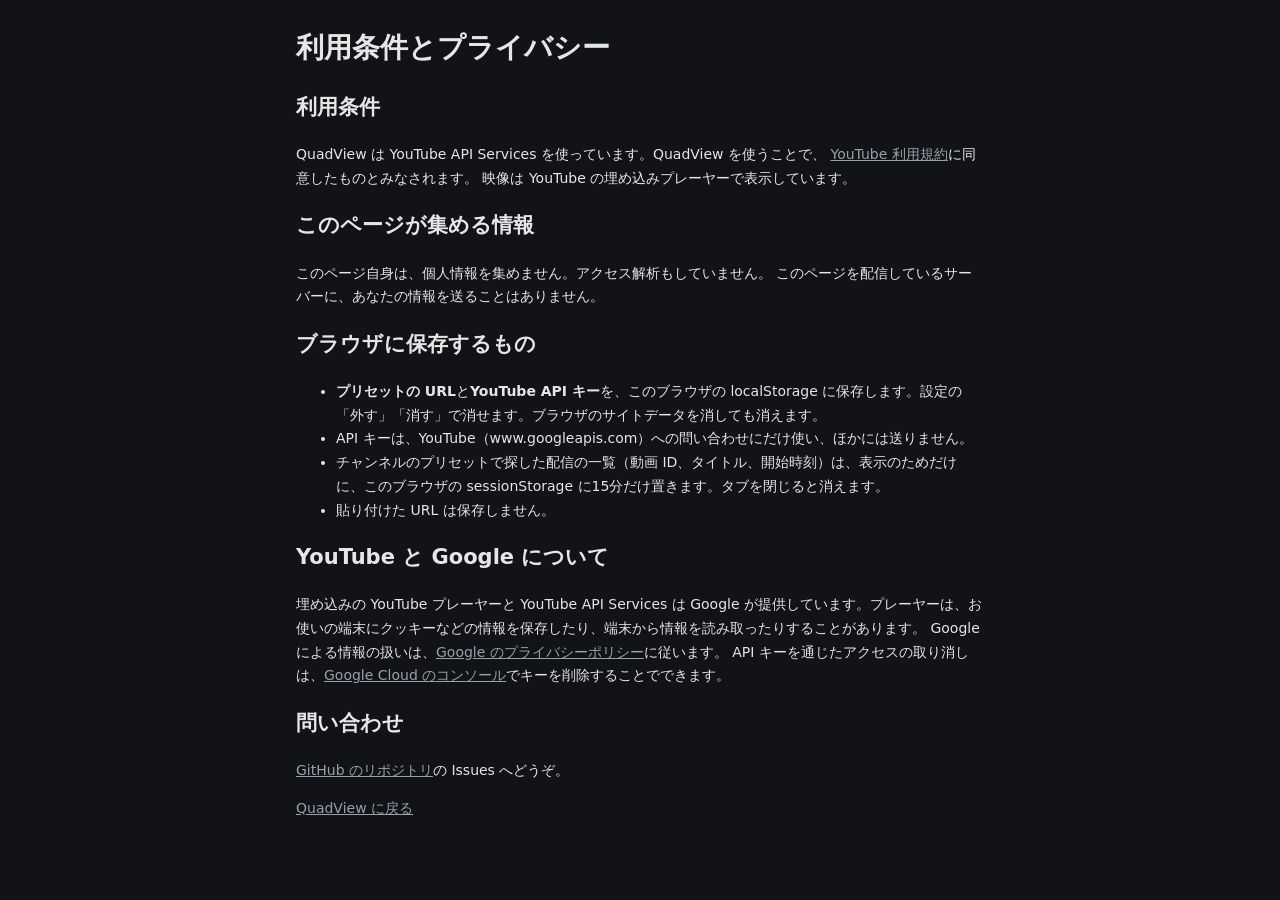
==== site/privacy.html @ e196cf1f "feat: first public version" ====
<!doctype html>
<html lang="ja">
  <head>
    <meta charset="utf-8" />
    <meta name="viewport" content="width=device-width, initial-scale=1" />
    <title>利用条件とプライバシー - QuadView</title>
    <link rel="stylesheet" href="style.css" />
    <style>
      main {
        max-width: 720px;
        margin: 24px auto;
        padding: 0 16px;
        font-size: 14px;
        line-height: 1.7;
      }
    </style>
  </head>
  <body>
    <main>
      <h1>利用条件とプライバシー</h1>

      <h2>利用条件</h2>
      <p>
        QuadView は YouTube API Services を使っています。QuadView を使うことで、
        <a href="https://www.youtube.com/t/terms" target="_blank" rel="noopener">YouTube 利用規約</a>に同意したものとみなされます。
        映像は YouTube の埋め込みプレーヤーで表示しています。
      </p>

      <h2>このページが集める情報</h2>
      <p>
        このページ自身は、個人情報を集めません。アクセス解析もしていません。
        このページを配信しているサーバーに、あなたの情報を送ることはありません。
      </p>

      <h2>ブラウザに保存するもの</h2>
      <ul>
        <li><b>プリセットの URL</b>と<b>YouTube API キー</b>を、このブラウザの localStorage に保存します。設定の「外す」「消す」で消せます。ブラウザのサイトデータを消しても消えます。</li>
        <li>API キーは、YouTube（www.googleapis.com）への問い合わせにだけ使い、ほかには送りません。</li>
        <li>チャンネルのプリセットで探した配信の一覧（動画 ID、タイトル、開始時刻）は、表示のためだけに、このブラウザの sessionStorage に15分だけ置きます。タブを閉じると消えます。</li>
        <li>貼り付けた URL は保存しません。</li>
      </ul>

      <h2>YouTube と Google について</h2>
      <p>
        埋め込みの YouTube プレーヤーと YouTube API Services は Google が提供しています。プレーヤーは、お使いの端末にクッキーなどの情報を保存したり、端末から情報を読み取ったりすることがあります。
        Google による情報の扱いは、<a href="https://policies.google.com/privacy" target="_blank" rel="noopener">Google のプライバシーポリシー</a>に従います。
        API キーを通じたアクセスの取り消しは、<a href="https://console.cloud.google.com/apis/credentials" target="_blank" rel="noopener">Google Cloud のコンソール</a>でキーを削除することでできます。
      </p>

      <h2>問い合わせ</h2>
      <p>
        <a href="https://github.com/shimomo/quadview" target="_blank" rel="noopener">GitHub のリポジトリ</a>の Issues へどうぞ。
      </p>
      <p><a href="./">QuadView に戻る</a></p>
    </main>
  </body>
</html>
---- site/style.css ----
:root {
  --bar: 36px;
  --gap: 4px;
  /* The largest 16:9 tile that fits two across and two down below the bar. */
  --tile-w: min(
    calc((100vw - 3 * var(--gap)) / 2),
    calc((100dvh - var(--bar) - 3 * var(--gap)) / 2 * 16 / 9)
  );
  --bg: #111317;
  --panel: #23262d;
  --text: #e6e6e6;
  --muted: #9aa0aa;
  --chip: #3a3f4b;
  --on: #e8a33d;
  --warn: #ff9b6b;
  color-scheme: dark;
}

* {
  box-sizing: border-box;
}

body {
  margin: 0;
  background: var(--bg);
  color: var(--text);
  font: 13px/1.4 system-ui, -apple-system, "Hiragino Sans", "Noto Sans JP", sans-serif;
}

a {
  color: var(--muted);
}

.bar {
  height: var(--bar);
  display: flex;
  align-items: center;
  gap: 8px;
  padding: 0 8px;
  background: var(--panel);
  white-space: nowrap;
}

.bar h1 {
  margin: 0;
  font-size: 14px;
}

#groups {
  flex: 1;
  min-width: 0;
  display: flex;
  align-items: center;
  gap: 10px;
  overflow-x: auto;
  scrollbar-width: thin;
}

.group {
  display: flex;
  align-items: center;
  gap: 4px;
}

.group .heading {
  color: var(--muted);
  font-size: 11px;
}

.group .heading .mark {
  margin-left: 4px;
  color: var(--warn);
}

.pill,
.group button {
  border: 0;
  border-radius: 12px;
  padding: 2px 10px;
  background: var(--chip);
  color: var(--text);
  font: inherit;
  cursor: pointer;
}

.group button[aria-pressed="true"] {
  background: var(--on);
  color: #000;
}

.group button.stale {
  opacity: 0.5;
}

#groups.full .group button[aria-pressed="false"] {
  opacity: 0.35;
  cursor: not-allowed;
}

.group .when {
  margin-left: 4px;
  font-size: 11px;
  opacity: 0.8;
}

.group .live {
  margin-left: 4px;
  font-size: 10px;
  font-weight: bold;
  color: #ff5a5a;
}

.group button[aria-pressed="true"] .live {
  color: #7a0000;
}

.notice {
  color: var(--on);
  overflow: hidden;
  text-overflow: ellipsis;
}

.links {
  color: var(--muted);
  font-size: 11px;
}

#grid {
  display: grid;
  grid-template-columns: repeat(2, var(--tile-w));
  justify-content: center;
  gap: var(--gap);
  padding: var(--gap);
}

.tile {
  position: relative;
  aspect-ratio: 16 / 9;
  background: #000;
}

.tile iframe {
  position: absolute;
  inset: 0;
  width: 100%;
  height: 100%;
  border: 0;
}

.tile .label {
  position: absolute;
  left: 6px;
  top: 6px;
  z-index: 1;
  padding: 1px 6px;
  border-radius: 3px;
  background: rgba(0, 0, 0, 0.6);
  color: #fff;
  font-size: 12px;
  pointer-events: none;
}

.tile .label button {
  margin-left: 4px;
  border: 0;
  background: none;
  color: inherit;
  cursor: pointer;
  pointer-events: auto;
}

.tile .empty {
  position: absolute;
  inset: 0;
  display: flex;
  align-items: center;
  justify-content: center;
  color: var(--muted);
}

dialog {
  border: 0;
  border-radius: 8px;
  background: var(--panel);
  color: var(--text);
  width: min(560px, calc(100vw - 32px));
}

dialog h2 {
  margin: 4px 0 8px;
  font-size: 14px;
}

dialog input {
  width: 100%;
  margin: 6px 0;
  padding: 6px;
  font: inherit;
}

dialog form {
  display: flex;
  flex-wrap: wrap;
  gap: 6px;
  align-items: center;
}

dialog form input {
  flex: 1 1 260px;
}

dialog menu {
  display: flex;
  justify-content: flex-end;
  gap: 8px;
  padding: 0;
}

#paste-form {
  display: block;
}

#preset-list {
  margin: 0 0 6px;
  padding: 0;
  list-style: none;
}

#preset-list li {
  display: flex;
  align-items: center;
  gap: 6px;
  padding: 3px 0;
  border-bottom: 1px solid #333;
}

#preset-list .url {
  flex: 1;
  min-width: 0;
  overflow: hidden;
  text-overflow: ellipsis;
  color: var(--muted);
  font-size: 11px;
  white-space: nowrap;
}

.help {
  color: var(--muted);
  font-size: 12px;
}

.error {
  color: #ff7a7a;
}
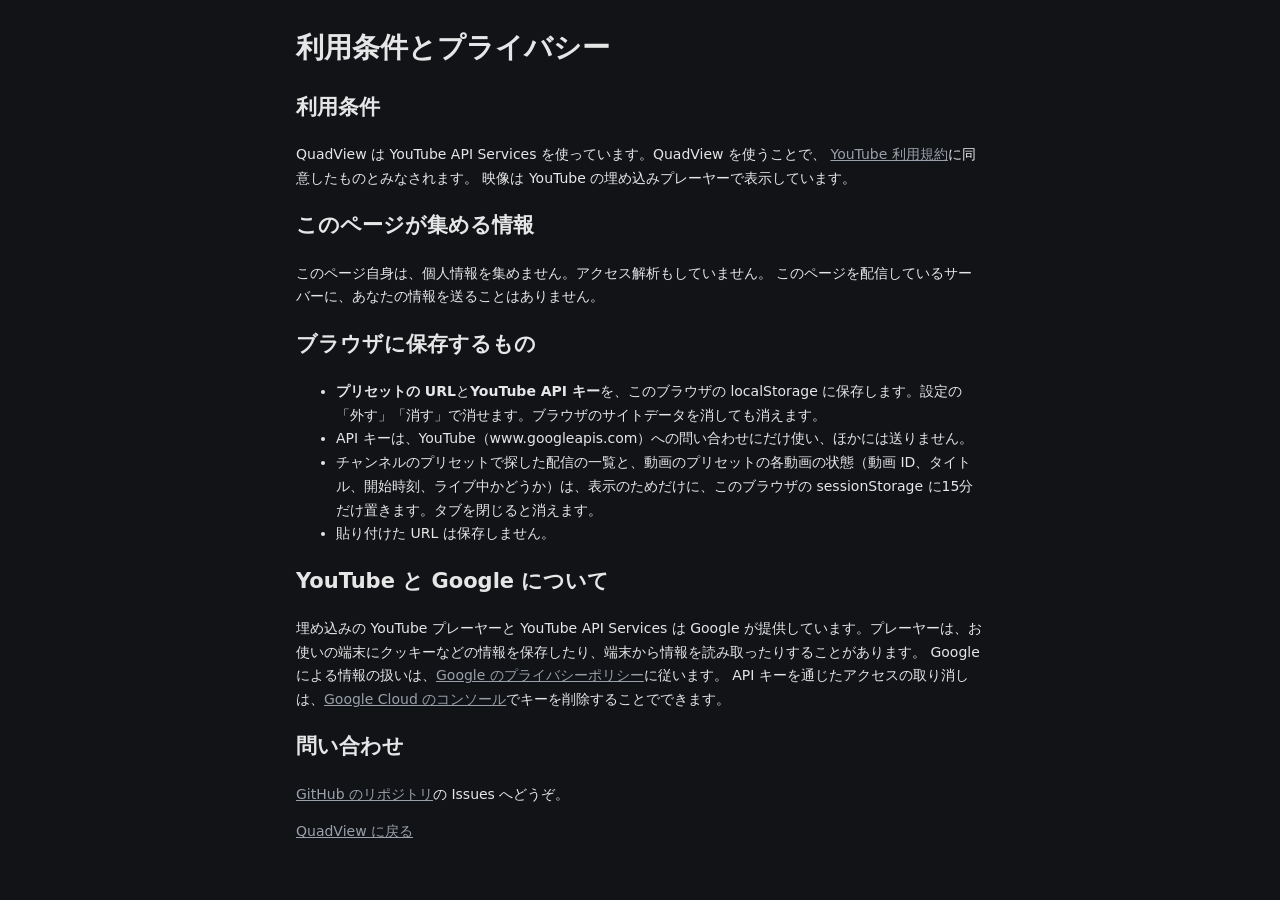
==== commit bc0c9d72: "feat: show LIVE and ended on video presets when a key is set" ====
--- a/site/privacy.html
+++ b/site/privacy.html
@@ -36,7 +36,7 @@
       <ul>
         <li><b>プリセットの URL</b>と<b>YouTube API キー</b>を、このブラウザの localStorage に保存します。設定の「外す」「消す」で消せます。ブラウザのサイトデータを消しても消えます。</li>
         <li>API キーは、YouTube（www.googleapis.com）への問い合わせにだけ使い、ほかには送りません。</li>
-        <li>チャンネルのプリセットで探した配信の一覧（動画 ID、タイトル、開始時刻）は、表示のためだけに、このブラウザの sessionStorage に15分だけ置きます。タブを閉じると消えます。</li>
+        <li>チャンネルのプリセットで探した配信の一覧と、動画のプリセットの各動画の状態（動画 ID、タイトル、開始時刻、ライブ中かどうか）は、表示のためだけに、このブラウザの sessionStorage に15分だけ置きます。タブを閉じると消えます。</li>
         <li>貼り付けた URL は保存しません。</li>
       </ul>
 
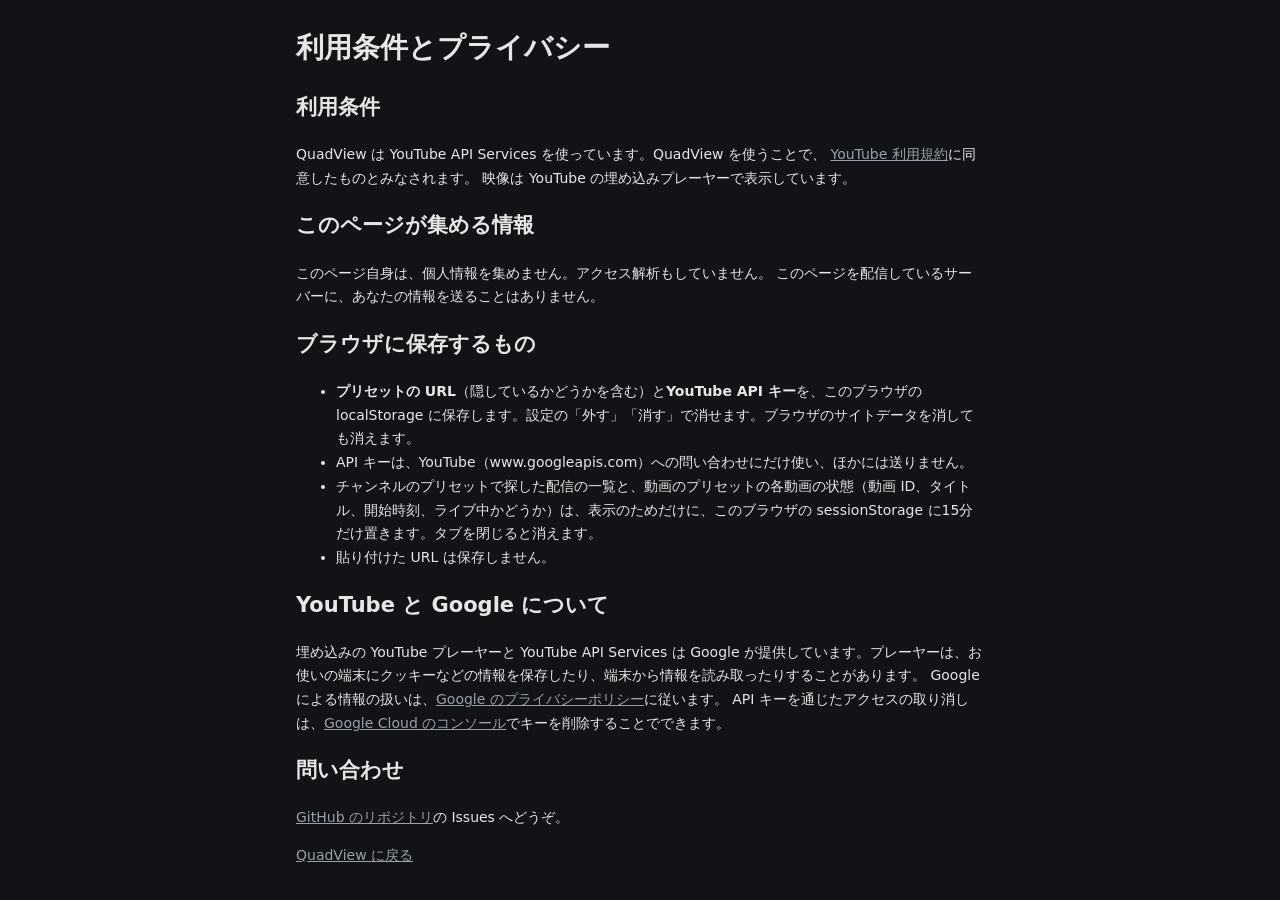
==== commit aa358066: "feat: hide presets from the bar" ====
--- a/site/privacy.html
+++ b/site/privacy.html
@@ -34,7 +34,7 @@
 
       <h2>ブラウザに保存するもの</h2>
       <ul>
-        <li><b>プリセットの URL</b>と<b>YouTube API キー</b>を、このブラウザの localStorage に保存します。設定の「外す」「消す」で消せます。ブラウザのサイトデータを消しても消えます。</li>
+        <li><b>プリセットの URL</b>（隠しているかどうかを含む）と<b>YouTube API キー</b>を、このブラウザの localStorage に保存します。設定の「外す」「消す」で消せます。ブラウザのサイトデータを消しても消えます。</li>
         <li>API キーは、YouTube（www.googleapis.com）への問い合わせにだけ使い、ほかには送りません。</li>
         <li>チャンネルのプリセットで探した配信の一覧と、動画のプリセットの各動画の状態（動画 ID、タイトル、開始時刻、ライブ中かどうか）は、表示のためだけに、このブラウザの sessionStorage に15分だけ置きます。タブを閉じると消えます。</li>
         <li>貼り付けた URL は保存しません。</li>
--- a/site/style.css
+++ b/site/style.css
@@ -62,6 +62,10 @@
   gap: 4px;
 }
 
+.group[hidden] {
+  display: none;
+}
+
 .group .heading {
   color: var(--muted);
   font-size: 11px;
@@ -234,6 +238,18 @@
   border-bottom: 1px solid #333;
 }
 
+#preset-list label {
+  display: flex;
+  align-items: center;
+  gap: 2px;
+  white-space: nowrap;
+}
+
+#preset-list label input {
+  width: auto;
+  margin: 0;
+}
+
 #preset-list .url {
   flex: 1;
   min-width: 0;
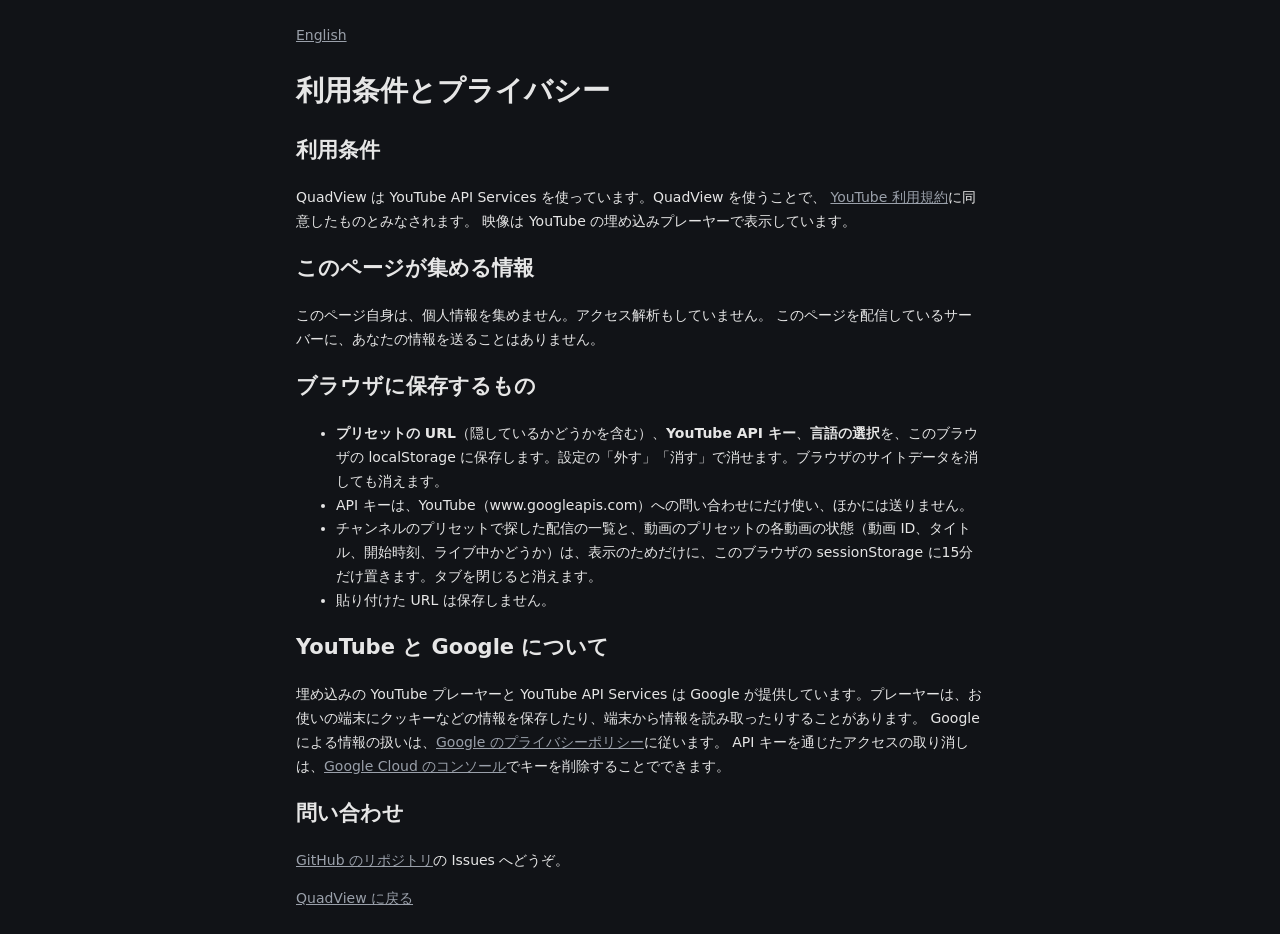
==== commit baf72150: "feat: support Japanese and English Words move to site/i18n.js; the language follows the saved choice" ====
--- a/site/privacy.html
+++ b/site/privacy.html
@@ -4,6 +4,9 @@
     <meta charset="utf-8" />
     <meta name="viewport" content="width=device-width, initial-scale=1" />
     <title>利用条件とプライバシー - QuadView</title>
+    <link rel="icon" href="favicon.svg" type="image/svg+xml" />
+    <link rel="icon" href="favicon-32.png" type="image/png" sizes="32x32" />
+    <link rel="apple-touch-icon" href="apple-touch-icon.png" />
     <link rel="stylesheet" href="style.css" />
     <style>
       main {
@@ -17,6 +20,7 @@
   </head>
   <body>
     <main>
+      <p><a href="privacy.en.html" hreflang="en" lang="en">English</a></p>
       <h1>利用条件とプライバシー</h1>
 
       <h2>利用条件</h2>
@@ -34,7 +38,7 @@
 
       <h2>ブラウザに保存するもの</h2>
       <ul>
-        <li><b>プリセットの URL</b>（隠しているかどうかを含む）と<b>YouTube API キー</b>を、このブラウザの localStorage に保存します。設定の「外す」「消す」で消せます。ブラウザのサイトデータを消しても消えます。</li>
+        <li><b>プリセットの URL</b>（隠しているかどうかを含む）、<b>YouTube API キー</b>、<b>言語の選択</b>を、このブラウザの localStorage に保存します。設定の「外す」「消す」で消せます。ブラウザのサイトデータを消しても消えます。</li>
         <li>API キーは、YouTube（www.googleapis.com）への問い合わせにだけ使い、ほかには送りません。</li>
         <li>チャンネルのプリセットで探した配信の一覧と、動画のプリセットの各動画の状態（動画 ID、タイトル、開始時刻、ライブ中かどうか）は、表示のためだけに、このブラウザの sessionStorage に15分だけ置きます。タブを閉じると消えます。</li>
         <li>貼り付けた URL は保存しません。</li>
--- a/site/style.css
+++ b/site/style.css
@@ -124,9 +124,27 @@
   text-overflow: ellipsis;
 }
 
+.updated {
+  color: var(--muted);
+  font-size: 11px;
+}
+
+.pill:disabled {
+  opacity: 0.5;
+  cursor: progress;
+}
+
 .links {
   color: var(--muted);
   font-size: 11px;
+}
+
+.links select {
+  font: inherit;
+  color: inherit;
+  background: transparent;
+  border: 1px solid var(--muted);
+  border-radius: 4px;
 }
 
 #grid {
